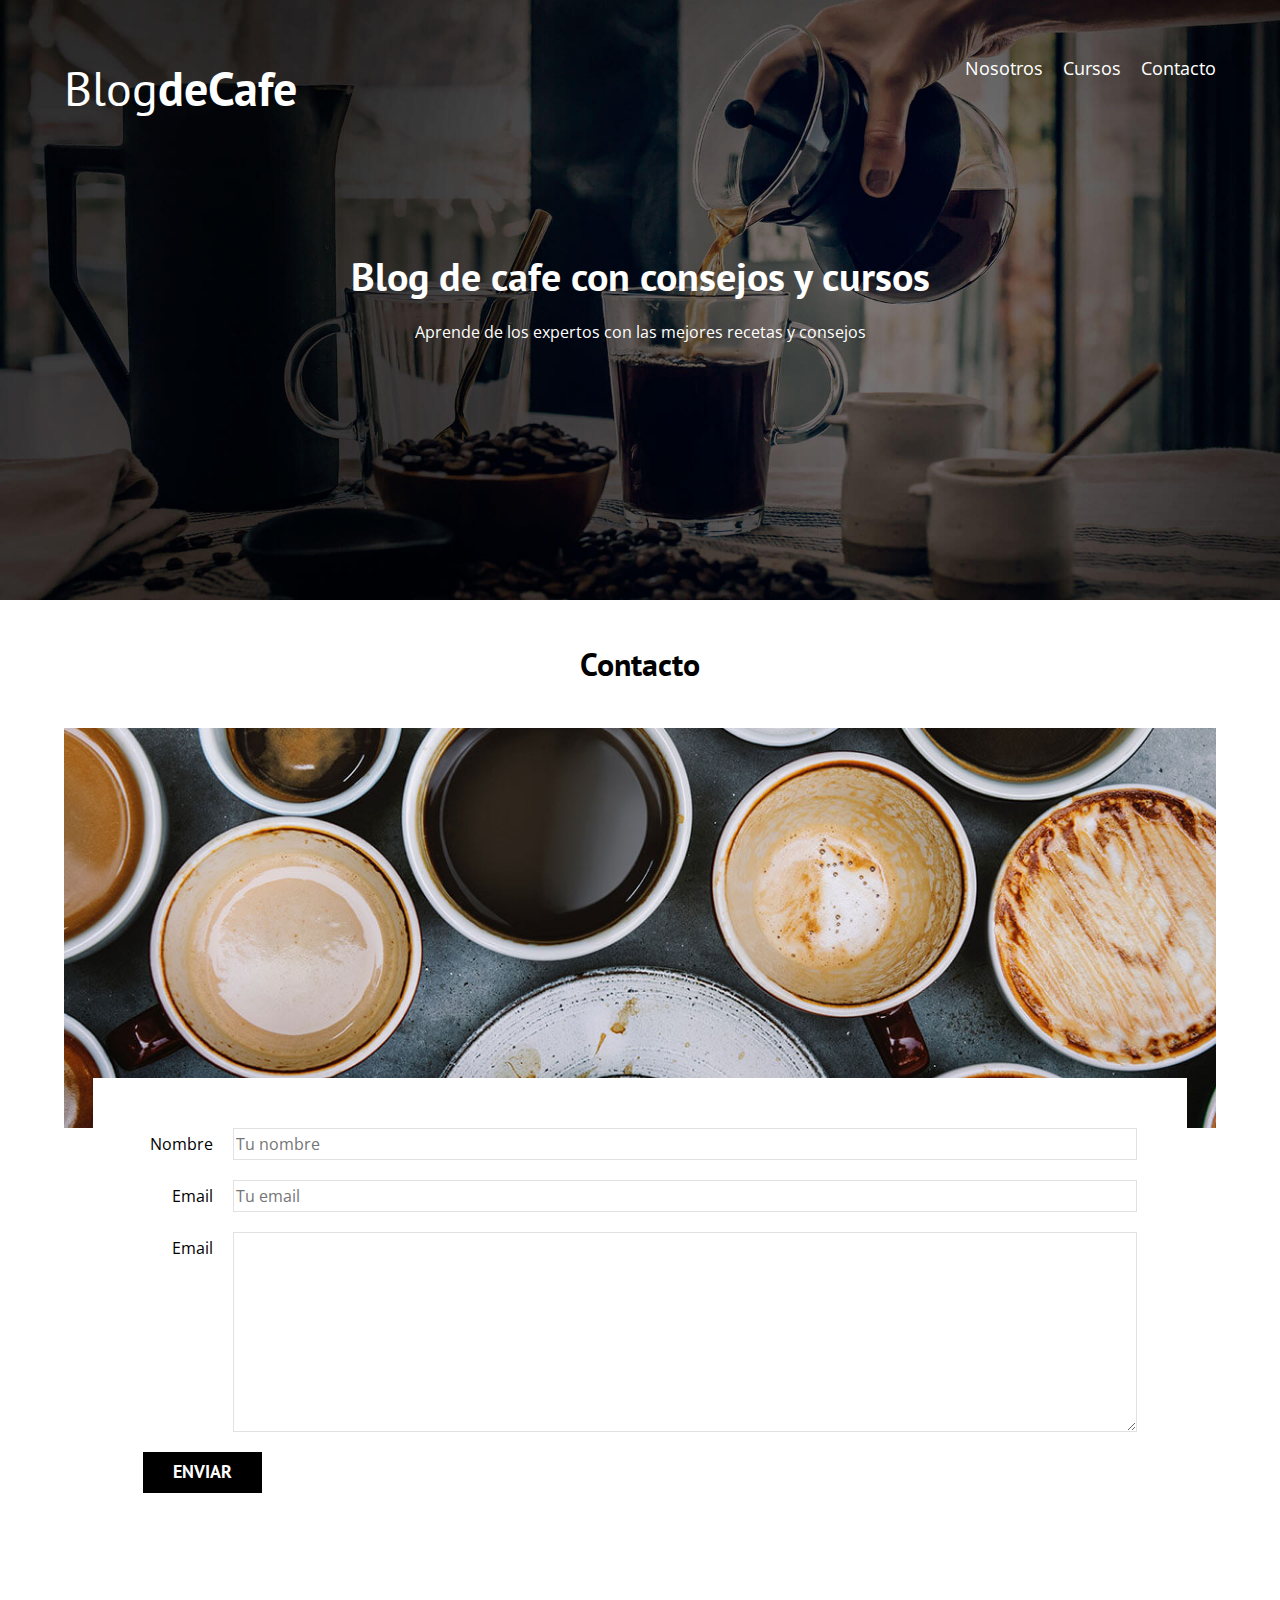
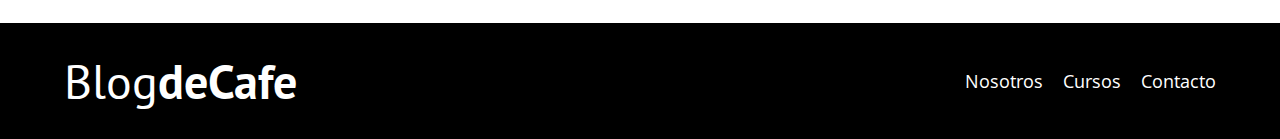
==== contacto.html @ de90ec1b "Terminado el blog, listo para deploy" ====
<!DOCTYPE html>
<html lang="en">
<head>
    <meta charset="UTF-8">
    <meta http-equiv="X-UA-Compatible" content="IE=edge">
    <meta name="viewport" content="width=device-width, initial-scale=1.0">
    <link rel="stylesheet" href="CSS/normalize.css">

    <link rel="preconnect" href="https://fonts.googleapis.com">
    <link rel="preconnect" href="https://fonts.gstatic.com" crossorigin>
    <link href="https://fonts.googleapis.com/css2?family=Open+Sans&family=PT+Sans:wght@400;700&display=swap" rel="stylesheet">

    <link rel="stylesheet" href="CSS/global.css">
    <title>Blog de cafe</title>
</head>
<body>
    <header class="header">
        <div class="container">
            <div class="bar">
                <a href="index.html" class="logo  text-center">
                    <h1 class="logo__name no-margin">Blog<span class="logo__bold">deCafe</span></h1>
                </a>

                <nav class="nav">
                    <a href="nosotros.html" class="navegacion__enlace">Nosotros</a>
                    <a href="cursos.html" class="navegacion__enlace">Cursos</a>
                    <a href="contacto.html" class="navegacion__enlace">Contacto</a>
                </nav>
            </div>
        </div>
        <div class="header__text">
            <h2 class="no-margin">Blog de cafe con consejos y cursos</h2>
            <p class="no-margin">Aprende de los expertos con las mejores recetas y consejos</p>
        </div>
    </header>
    <main class="container">
        <h3 class="text-center">Contacto</h3>
        <div class="contact-bg"></div>
        <form class="form">
            <div class="camp">
                <label class="camp__label" for="nombre">Nombre</label>
                <input
                    class="camp__field"
                    type="text"
                    placeholder="Tu nombre"
                    id="nombre">
            </div>
            <div class="camp">
                <label class="camp__label" for="email">Email</label>
                <input
                    class="camp__field"
                    type="email"
                    placeholder="Tu email"
                    id="email">
            </div>
            <div class="camp">
                <label class="camp__label" for="mensaje">Email</label>
                <textarea class="camp__field--textarea camp__field" id="mensaje"></textarea>
            </div>
            <div class="camp">
                <input type="submit" value="Enviar" class="boton boton--primario">
            </div>
        </form>
    </main>
    <footer class="footer ">
        <div class="container">
            <div class="bar">
                <a href="index.html" class="logo text-center">
                    <h1 class="logo__name no-margin footer__logo--padding">Blog<span class="logo__bold">deCafe</span></h1>
                </a>

                <nav class="nav">
                    <a href="nosotros.html" class="navegacion__enlace">Nosotros</a>
                    <a href="cursos.html" class="navegacion__enlace">Cursos</a>
                    <a href="contacto.html" class="navegacion__enlace">Contacto</a>
                </nav>
            </div>
        </div>
    </footer>
</body>
</html>
---- CSS/global.css ----
:root{
    --fuenteHeading: 'PT Sans', sans-serif;
    --fuenteParrafos: 'Open Sans', sans-serif;
    --colorPrimario: #784d3c;
    --gray:#e1e1e1;
    --white:#fff;
    --black: #000;
}
html{
    box-sizing: border-box;
    font-size: 62.5%;
}
*,
*:before,
*:after{
    box-sizing: inherit;
}
body{
    font-family: var(--fuenteParrafos);
    font-size: 1.6rem;
    line-height: 2;
}
/* Globales */
.container{
    max-width: 120rem;
    width: 90%;
    margin: 0 auto;
}
a{
    text-decoration: none;
}
h1,h2,h3,h4{
    font-family: var(--fuenteHeading);
}
h1{
    font-size: 4.8rem;
}
h2{
    font-size: 4rem;
}
h3{
    font-size: 3.2rem;
}
h4{
    font-size: 2.8rem;
}
img{
    max-width: 100%;
}
/* Utilidades */
.no-margin{
    margin: 0;
}
.no-padding{
    padding: 0;
}
.text-center{
    text-align: center;
}
/* Header */
.header{
    background-image: url(../img/banner.jpg);
    height: 60rem;
    background-size: cover;
    background-repeat: no-repeat;
    background-position: center center;
}
.header__text{
    text-align: center;
    color: var(--white);
    margin-top: 5rem;
}
@media (min-width:768px){
    .header__text{
        margin-top: 10rem;
    }
}
@media (min-width:768px){
    .bar{
        display: flex;
        justify-content: space-between;
        align-items: center;
    }
}
.logo{
    color: var(--white);
}
.logo__name{
    font-weight: normal;
    padding-top: 4rem;
}
.logo__bold{
    font-weight: 700;
}
@media (min-width:768px){
    .nav{
    display: flex;
    gap: 2rem;
    }
}
.navegacion__enlace{
    display: block;
    text-align: center;
    font-size: 1.8rem;
    color: var(--white);
}

/* Contenido Principal */
@media (min-width: 768px){
    .main-content{
        display: grid;
        grid-template-columns: 2fr 1fr;
        column-gap: 4rem;
    }
}
.entrada{
    border-bottom: 1px solid var(--gray);
    margin-bottom: 2rem;
}
.entrada:last-of-type{
    border: none;
    margin-bottom: 0;
}
.boton{
    display: block;
    font-family: var(--fuenteHeading);
    color: var(--white);
    text-align: center;
    padding: 1rem 3rem;
    font-size: 1.8rem;
    text-transform: uppercase;
    font-weight: 700;
    margin-bottom: 2rem;
    border: none;
}
@media (min-width:768px){
    .boton{
        display: inline-block;
    }
}
.boton:hover{
    cursor: pointer;
}
.boton--primario{
    background-color: var(--black);
}
/* Sidebar */
.sidebar__section{
    border-bottom: 1px solid var(--gray);
    padding-bottom: 2rem;
}
.sidebar__section:last-of-type{
    border: none;
}
.p__bold{
    font-weight: bold;
}
.boton__secundario{
    background-color: var(--colorPrimario);
    color: var(--white);
}
/* Seccion del footer */
.footer{
    background-color: var(--black);
    margin-top: 4rem;
}
.footer__logo--padding{
    padding: 1rem 0;
}
/* Estilos de la pagina "Sobre nosotros" */
@media (min-width:768px){
    .nosotros__container{
        display: grid;
        grid-template-columns: repeat(2, 1fr);
        gap: 2rem;
    }
}
/* Seccion de estilos de la pagina de cursos */
.curso-div{
    border-bottom: 1px solid var(--gray);
    padding: 4rem 0;
}
.curso-div:last-of-type{
    border-bottom: none;
}
@media (min-width:768px){
    .curso-div{
        display: grid;
        grid-template-columns: 1fr 2fr;
        gap: 3rem;
        border-bottom: 1px solid var(--gray);
        padding: 4rem 0;
    }
}
/* Seccion de estilos de la seccion de contacto */
.contact-bg{
    background-image: url(../img/contacto.jpg);
    height: 40rem;
    background-size: cover;
    background-repeat: no-repeat;
}
.form{
    background-color: var(--white);
    margin: -5rem auto 0 auto;
    width: 95%;
    padding: 5rem;
}
.camp{
    display: flex;
    margin-bottom: 2rem;
}
.camp__label{
    flex: 0 0 9rem;
    text-align: right;
    padding-right: 2rem;
}
.camp__field{
    flex: 1;
    border: 1px solid var(--gray);
}
.camp__field--textarea{

    height: 20rem;
}
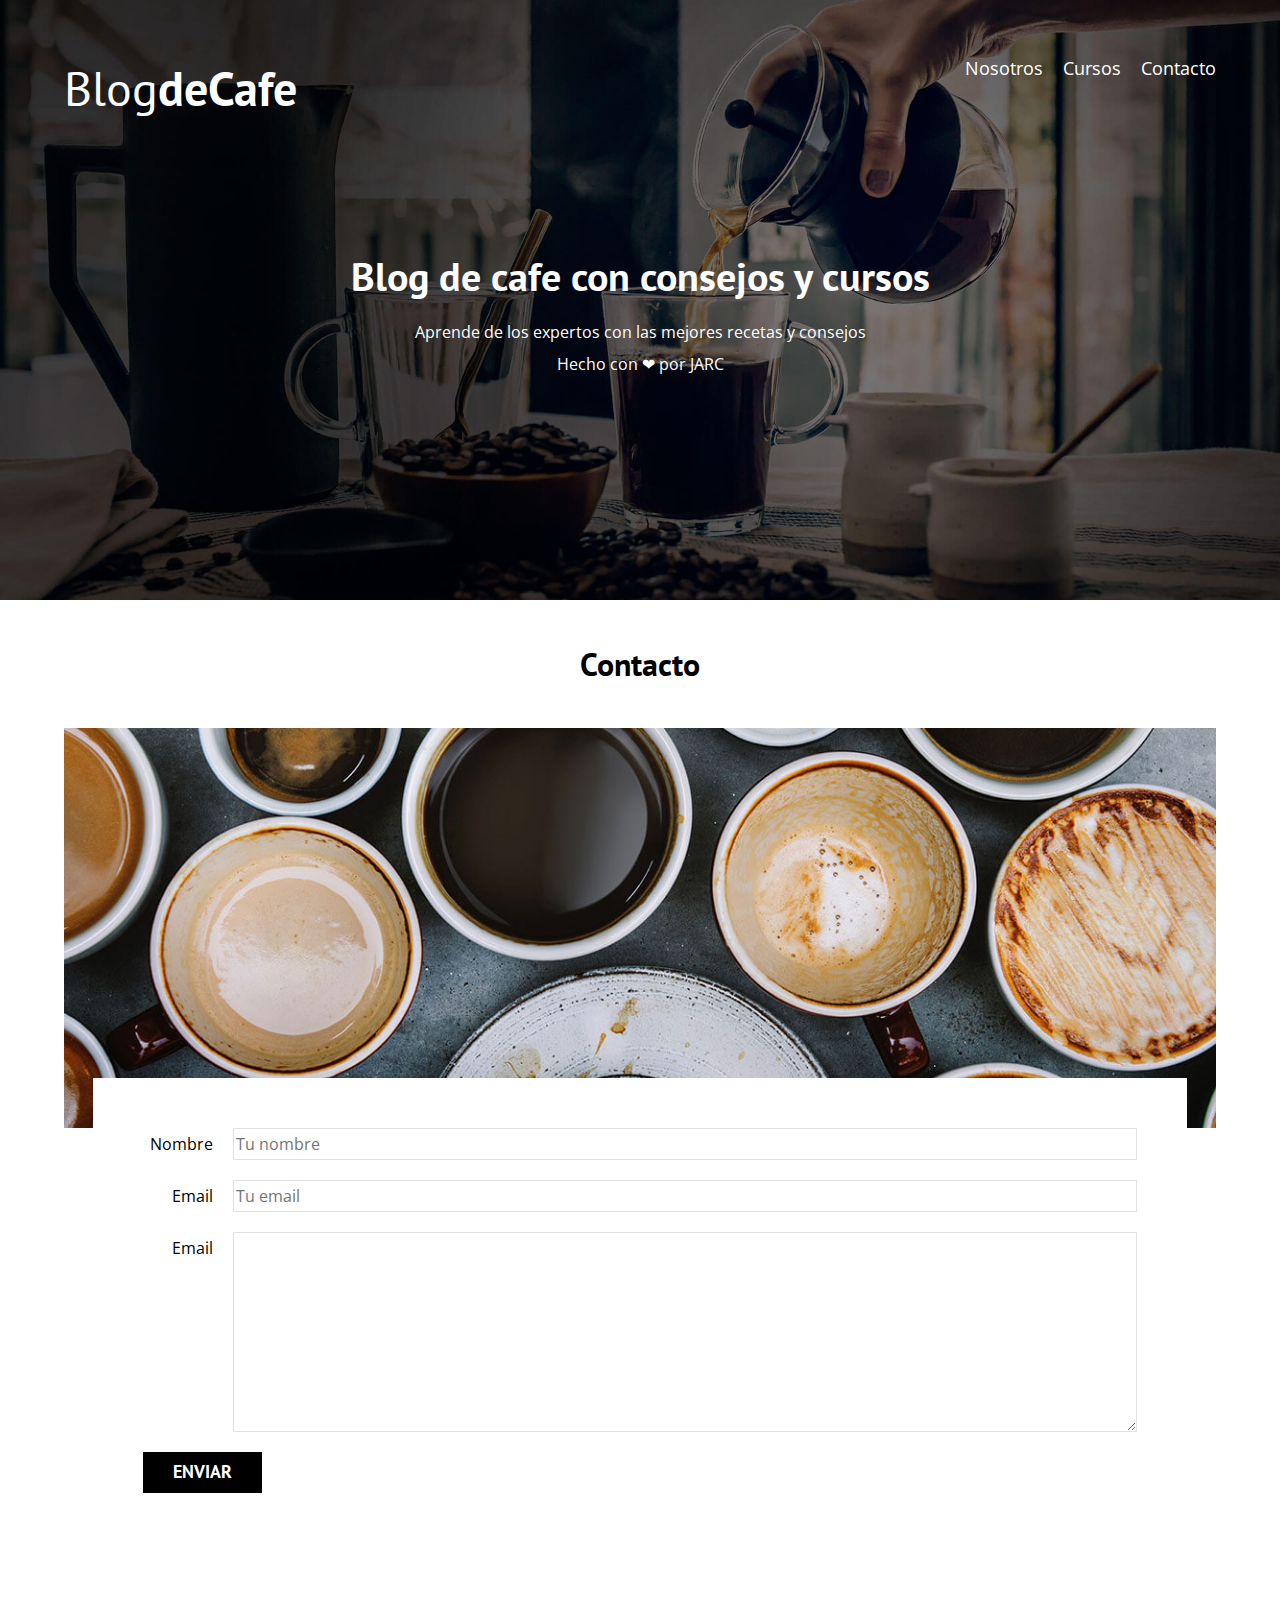
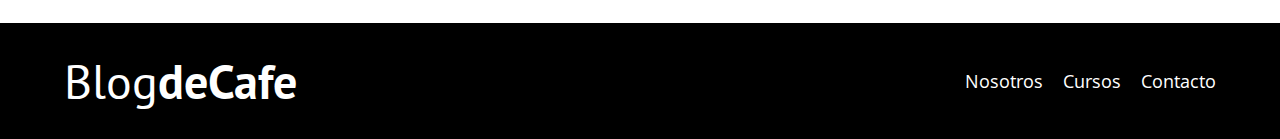
==== commit ce07b6a3: "Mensaje final" ====
--- a/contacto.html
+++ b/contacto.html
@@ -31,6 +31,7 @@
         <div class="header__text">
             <h2 class="no-margin">Blog de cafe con consejos y cursos</h2>
             <p class="no-margin">Aprende de los expertos con las mejores recetas y consejos</p>
+            <p class="no-margin"> Hecho con ❤ por JARC</p>
         </div>
     </header>
     <main class="container">
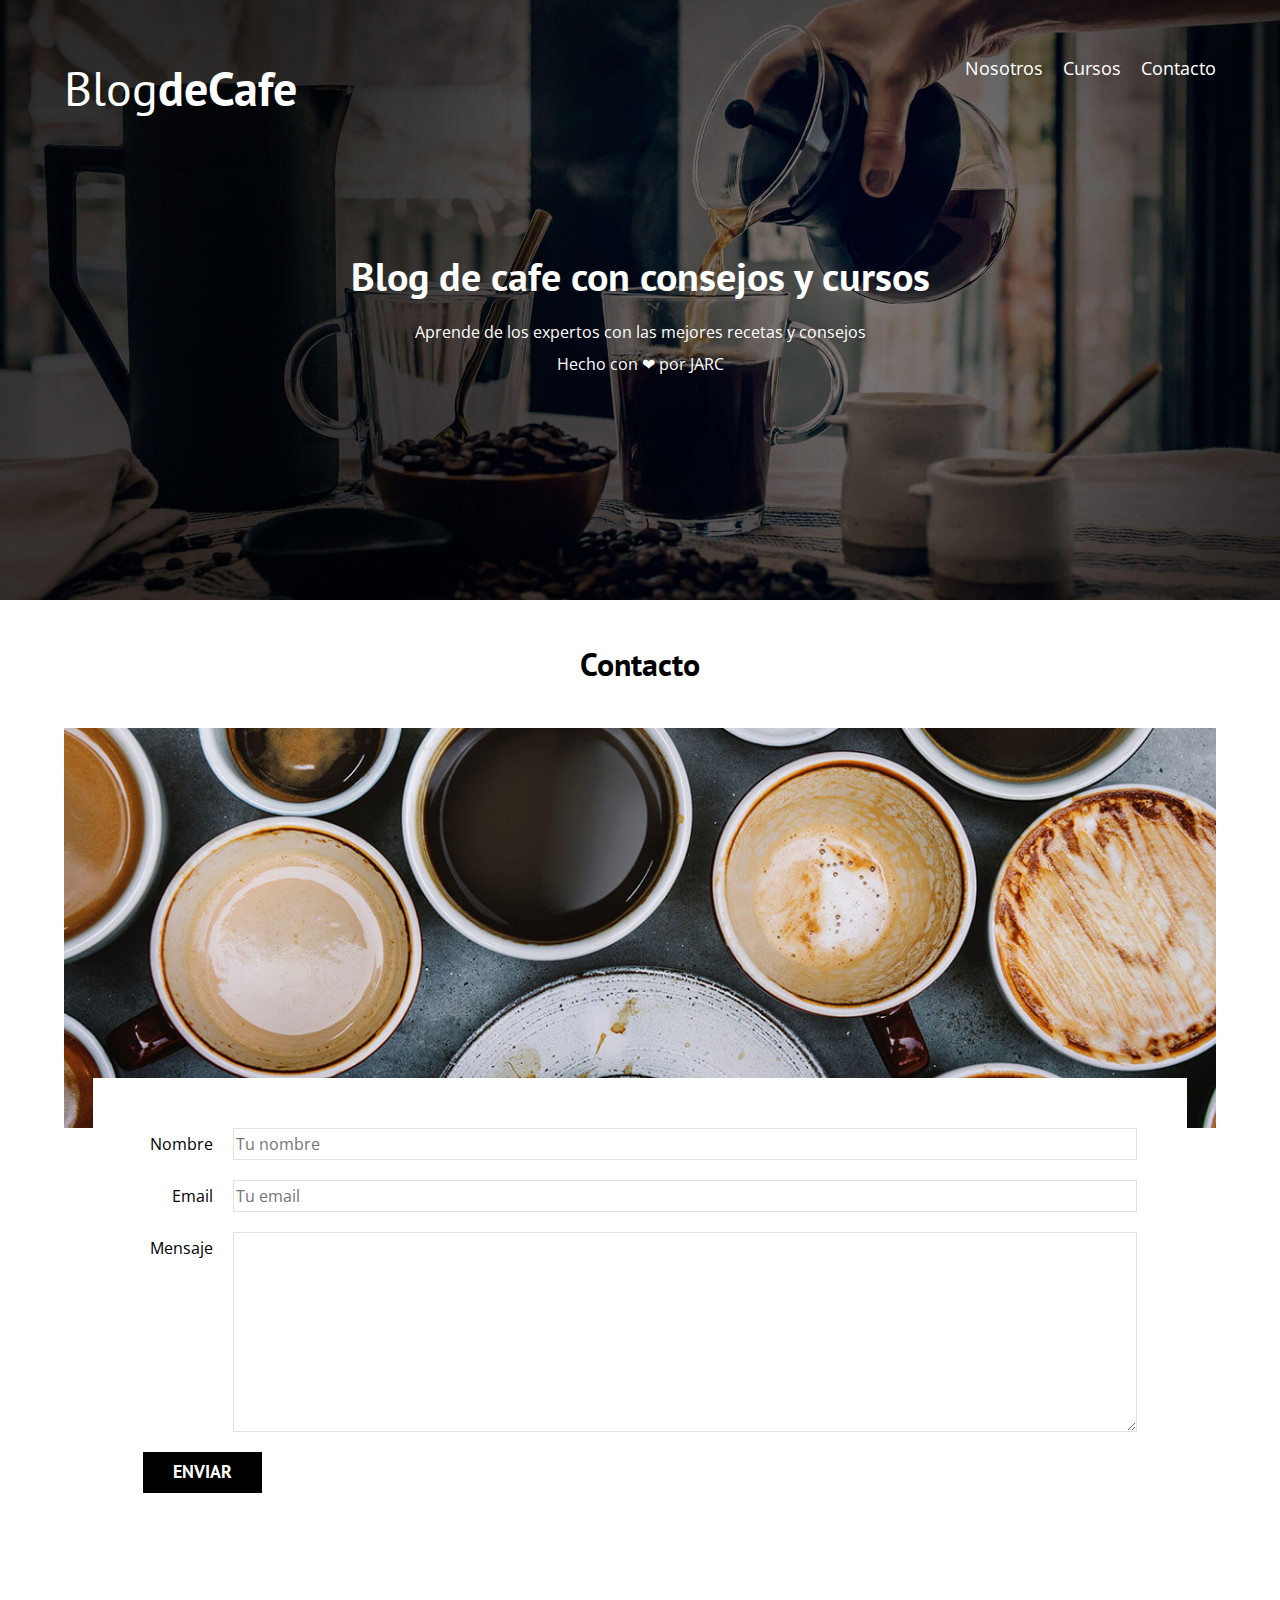
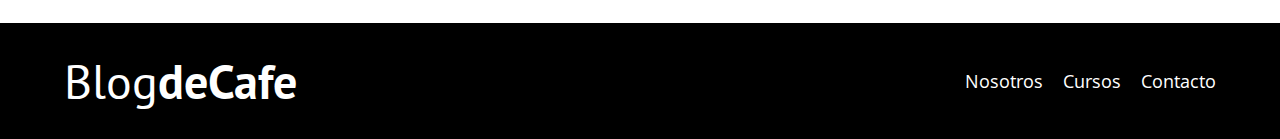
==== commit 85b7d130: "Correcciones ortograficas" ====
--- a/contacto.html
+++ b/contacto.html
@@ -55,7 +55,7 @@
                     id="email">
             </div>
             <div class="camp">
-                <label class="camp__label" for="mensaje">Email</label>
+                <label class="camp__label" for="mensaje">Mensaje</label>
                 <textarea class="camp__field--textarea camp__field" id="mensaje"></textarea>
             </div>
             <div class="camp">
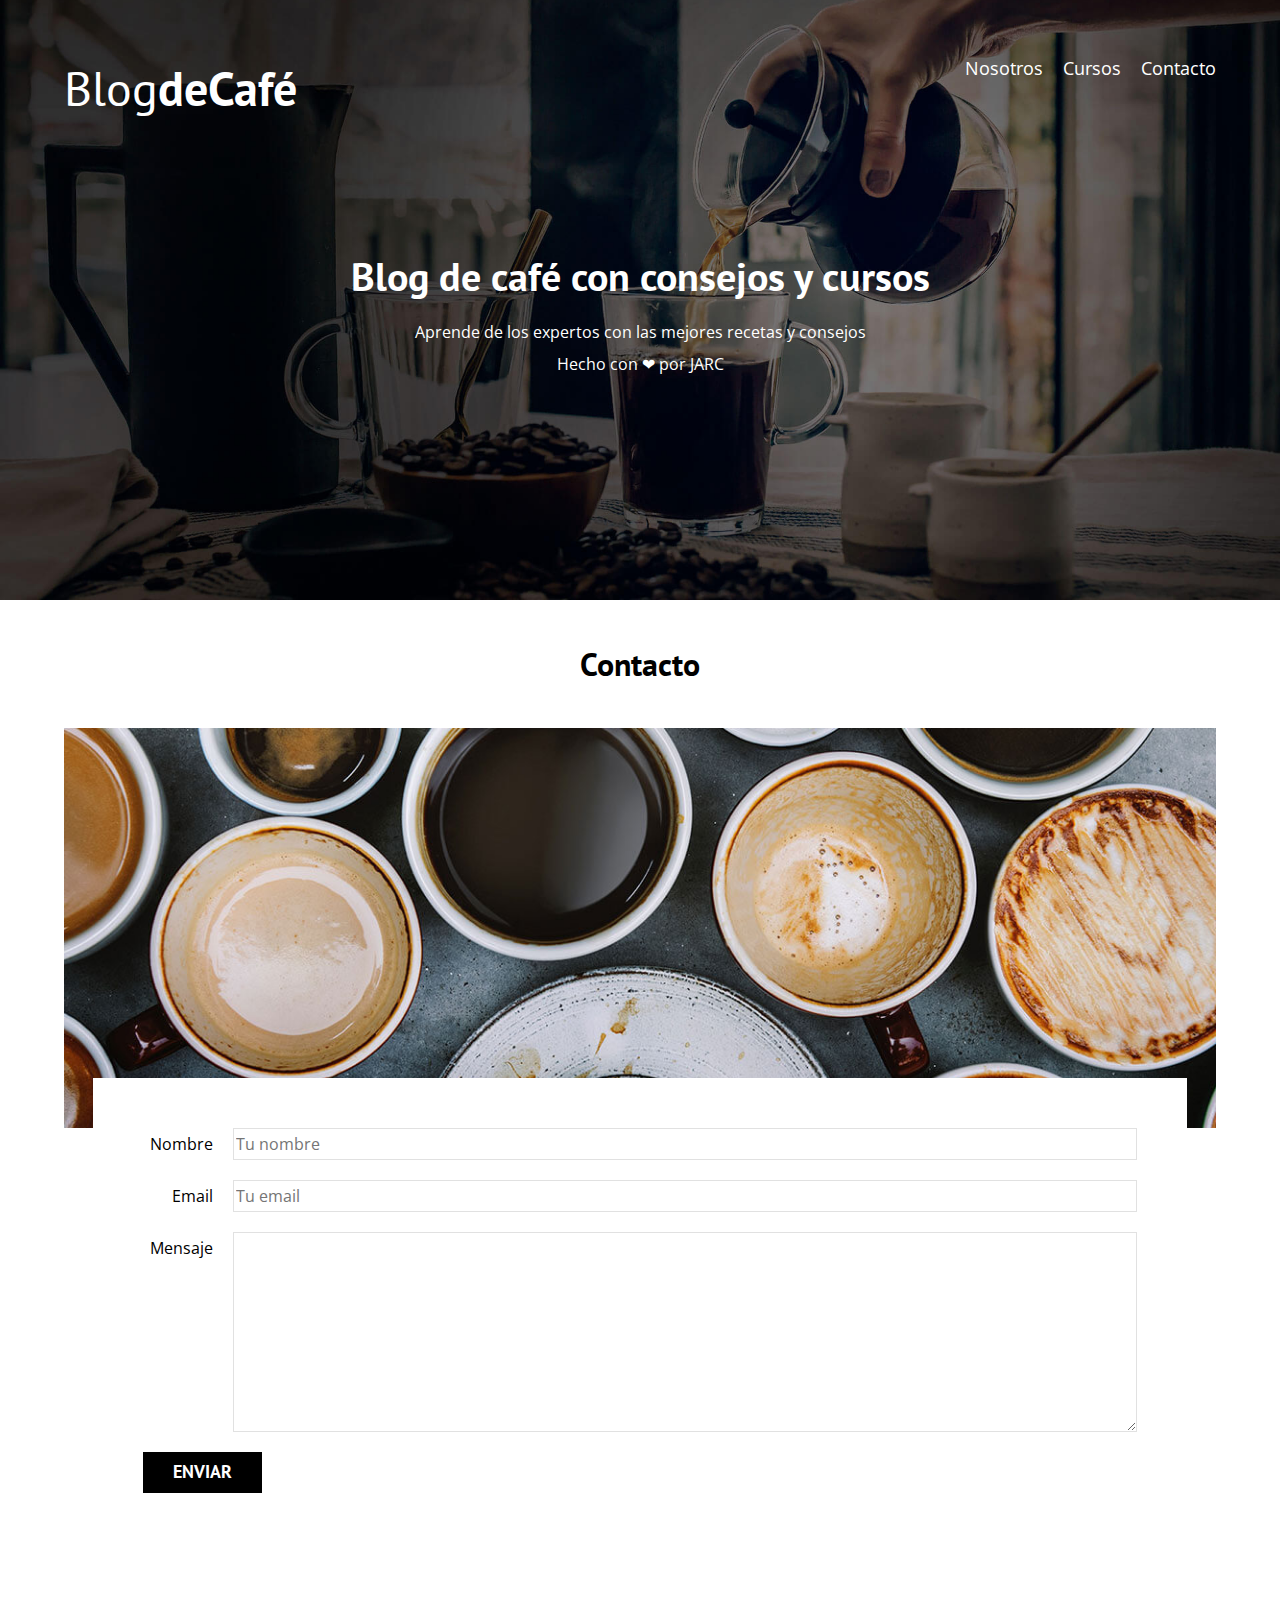
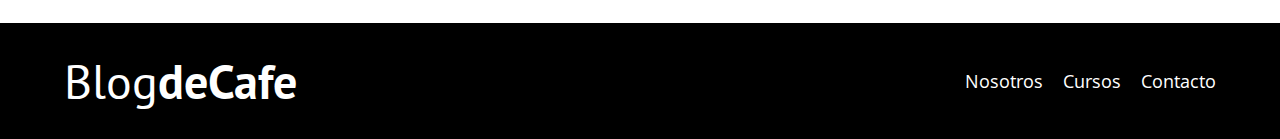
==== commit bb4d2af0: "Correcciones ortograficas" ====
--- a/contacto.html
+++ b/contacto.html
@@ -18,7 +18,7 @@
         <div class="container">
             <div class="bar">
                 <a href="index.html" class="logo  text-center">
-                    <h1 class="logo__name no-margin">Blog<span class="logo__bold">deCafe</span></h1>
+                    <h1 class="logo__name no-margin">Blog<span class="logo__bold">deCafé</span></h1>
                 </a>
 
                 <nav class="nav">
@@ -29,7 +29,7 @@
             </div>
         </div>
         <div class="header__text">
-            <h2 class="no-margin">Blog de cafe con consejos y cursos</h2>
+            <h2 class="no-margin">Blog de café con consejos y cursos</h2>
             <p class="no-margin">Aprende de los expertos con las mejores recetas y consejos</p>
             <p class="no-margin"> Hecho con ❤ por JARC</p>
         </div>
